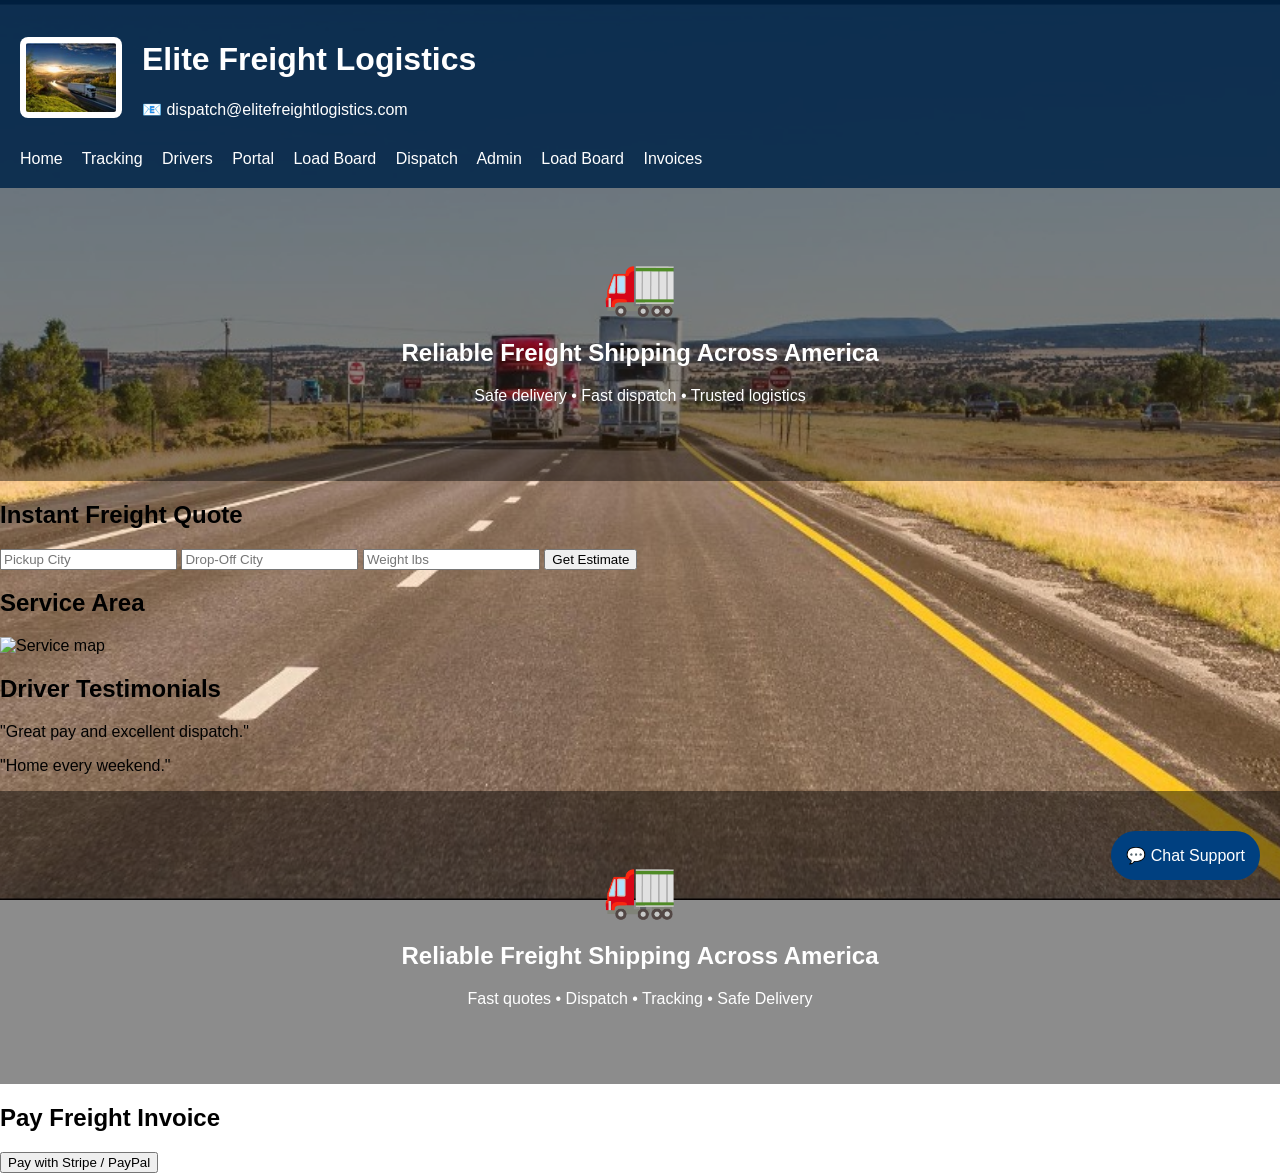
==== index.html @ e0ec9b9e "Update index.html" ====
<!DOCTYPE html>
<html lang="en">
<head>
<meta charset="UTF-8">
<meta name="viewport" content="width=device-width,initial-scale=1">
<title>Elite Freight Logistics</title>

<link rel="stylesheet" href="css/style.css">
</head>

<body>

<header>

<div class="logo-wrap">

<img src="assets/images/logo.jpg"
alt="Elite Freight Logistics Logo"
class="logo">

<div>

<h1>Elite Freight Logistics</h1>

<p>
📧
<a href="abrham@codentrucking.com">
dispatch@elitefreightlogistics.com
</a>
</p>

</div>

</div>

<nav>
<a href="index.html">Home</a>
<a href="pages/tracking.html">Tracking</a>
<a href="pages/drivers.html">Drivers</a>
<a href="pages/client-portal.html">Portal</a>
<a href="pages/load-board.html">Load Board</a>
<a href="pages/dispatch.html">Dispatch</a>

<a href="pages/admin.html">Admin</a>

<a href="pages/load-board.html">Load Board</a>

<a href="pages/invoices.html">Invoices</a>
</nav>

</header>

<section class="hero">
<div class="truck-animation">🚛</div>
<h2>Reliable Freight Shipping Across America</h2>
<p>
Safe delivery • Fast dispatch • Trusted logistics
</p>
</section>

<section class="quote-box">
<h2>Instant Freight Quote</h2>

<form id="quoteForm">
<input type="text" placeholder="Pickup City" required>
<input type="text" placeholder="Drop-Off City" required>
<input type="number" id="weight" placeholder="Weight lbs" required>
<button type="submit">Get Estimate</button>
</form>

<p id="quoteResult"></p>
</section>

<section class="map">
<h2>Service Area</h2>
<img src="assets/images/map.jpg" alt="Service map">
</section>

<section class="testimonials">
<h2>Driver Testimonials</h2>

<div class="card">
<p>"Great pay and excellent dispatch."</p>
</div>

<div class="card">
<p>"Home every weekend."</p>
</div>

</section>

<section class="hero">

<div class="truck-animation">
🚛
</div>

<h2>Reliable Freight Shipping Across America</h2>
<p>Fast quotes • Dispatch • Tracking • Safe Delivery</p>

</section>





<section class="payments">
<h2>Pay Freight Invoice</h2>

<button onclick="payNow()">Pay with Stripe / PayPal</button>
</section>

<div class="chat-button">
💬 Chat Support
</div>

<script src="js/script.js"></script>

</body>
</html>
---- css/style.css ----
body{
margin:0;
font-family:Arial,sans-serif;

background-image:url("../assets/images/bg-road.jpg");
background-size:cover;
background-position:center;
background-attachment:fixed;
}

header{
background:rgba(0,34,68,.92);
color:white;
padding:20px;
}

.logo-wrap{
display:flex;
align-items:center;
gap:20px;
flex-wrap:wrap;
}

.logo{
width:90px;
height:auto;
border-radius:8px;
background:white;
padding:6px;
}

header a{
color:#fff;
text-decoration:none;
}

nav{
margin-top:15px;
}

nav a{
margin-right:15px;
}

.chat-button{
position:fixed;
right:20px;
bottom:20px;
background:#004080;
color:white;
padding:15px;
border-radius:50px;
cursor:pointer;
}

.hero{
background:rgba(0,0,0,.45);
color:white;
padding:60px;
text-align:center;
}

.truck-animation{
font-size:60px;
animation:drive 8s linear infinite;
}

@keyframes drive{

0%{
transform:translateX(-100%);
}

100%{
transform:translateX(100%);
}

}
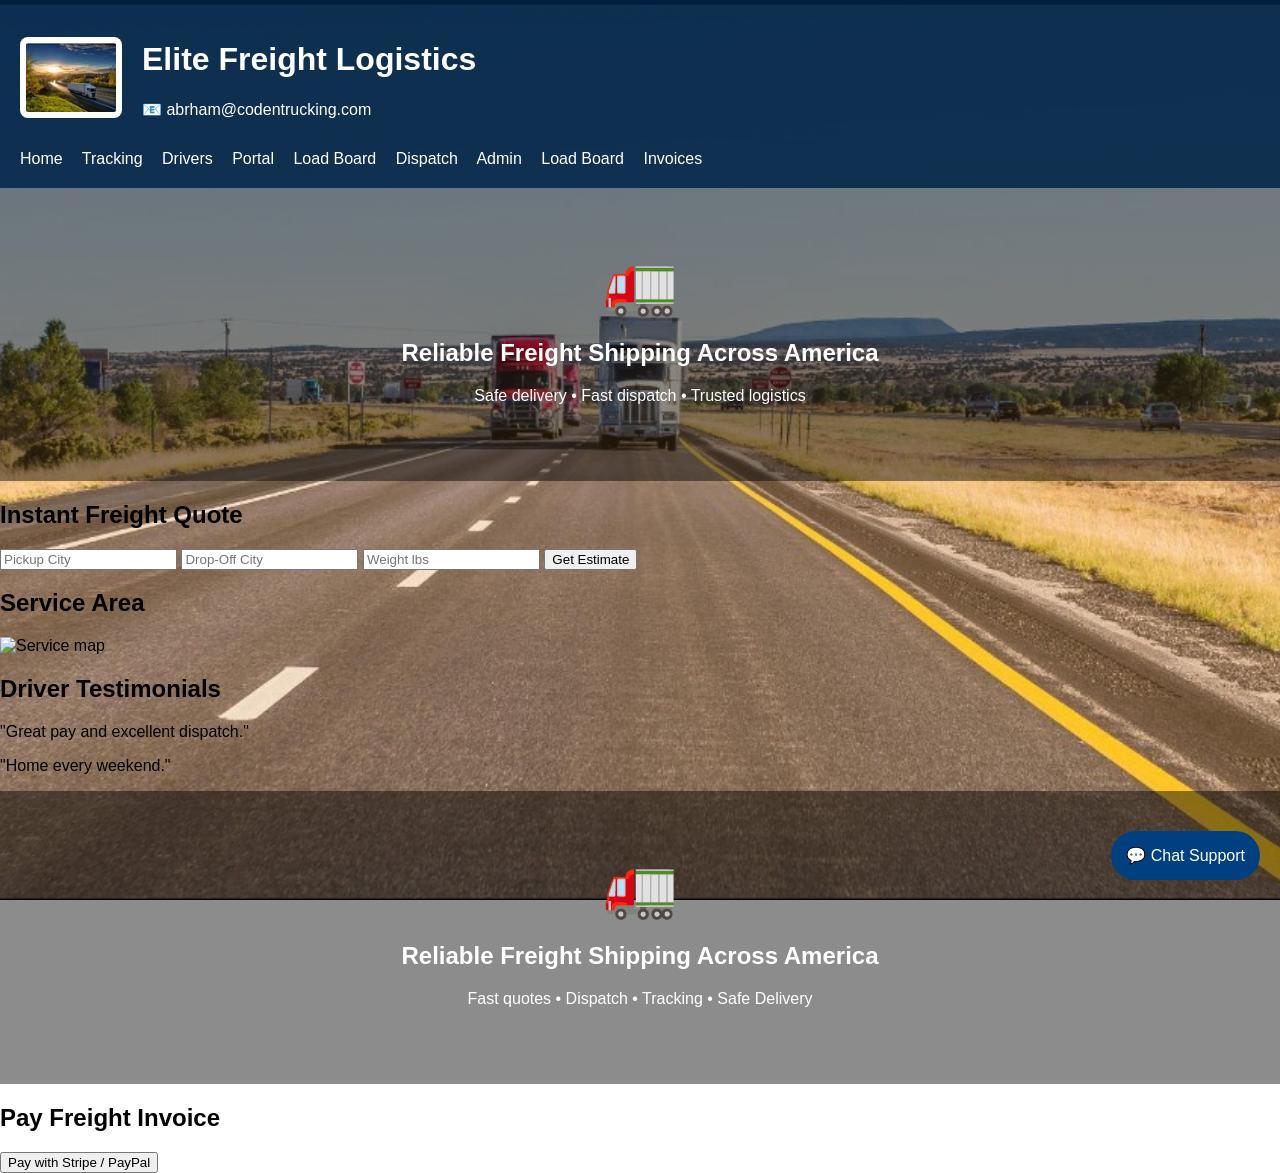
==== commit ade60547: "Update index.html" ====
--- a/index.html
+++ b/index.html
@@ -25,7 +25,7 @@
 <p>
 📧
 <a href="abrham@codentrucking.com">
-dispatch@elitefreightlogistics.com
+abrham@codentrucking.com
 </a>
 </p>
 
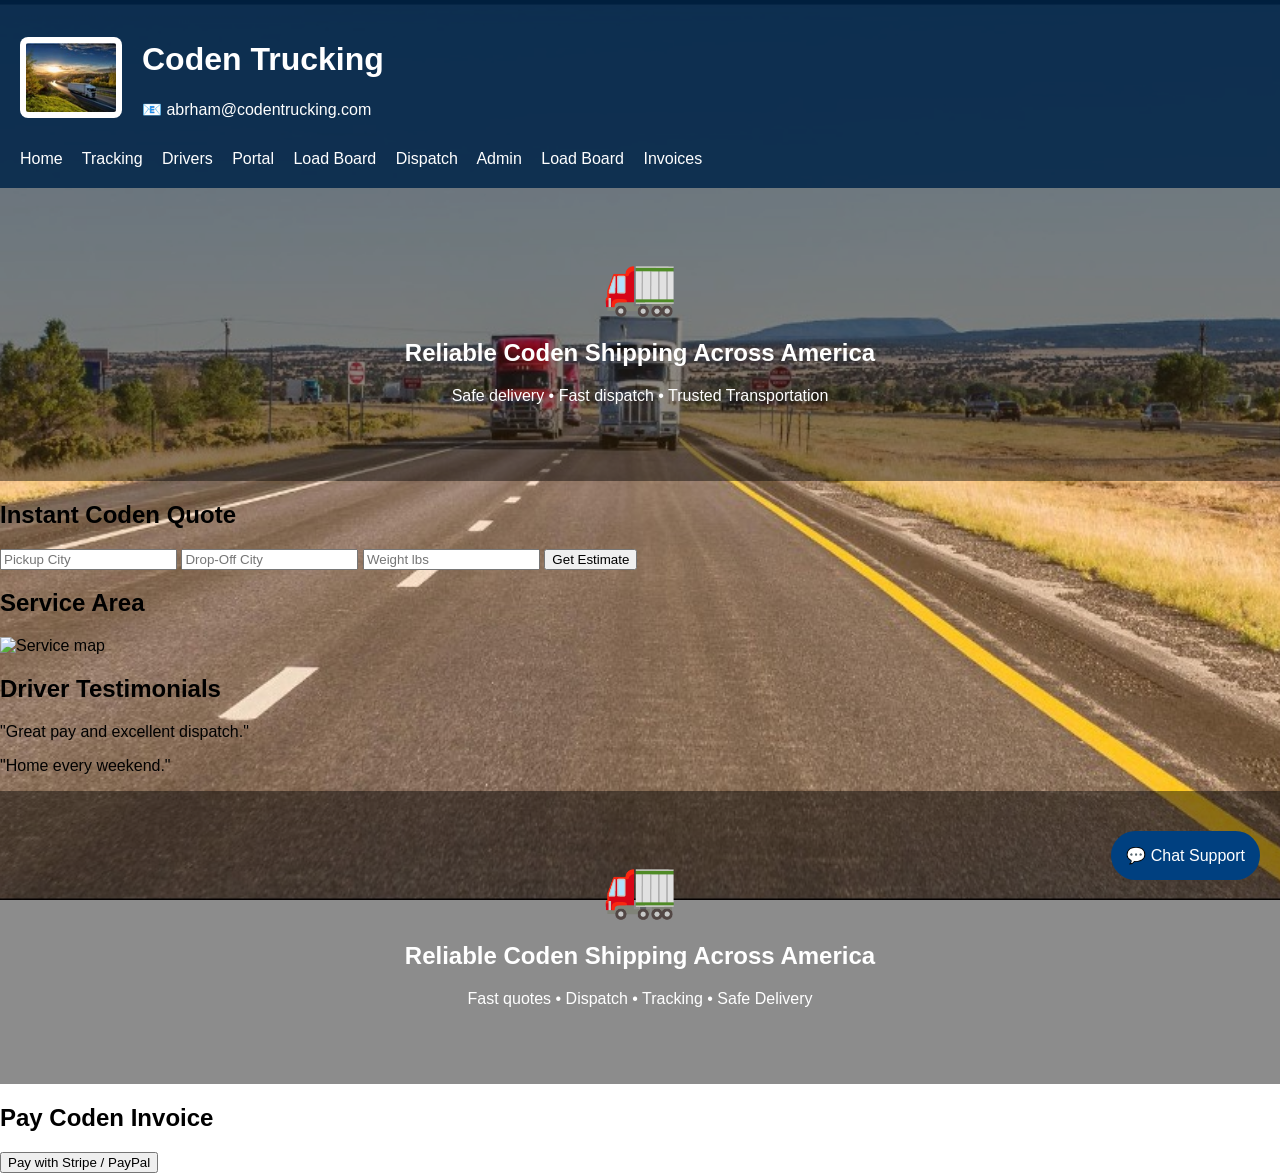
==== commit 0c04db3e: "Update index.html" ====
--- a/index.html
+++ b/index.html
@@ -3,7 +3,7 @@
 <head>
 <meta charset="UTF-8">
 <meta name="viewport" content="width=device-width,initial-scale=1">
-<title>Elite Freight Logistics</title>
+<title>Coden Trucking</title>
 
 <link rel="stylesheet" href="css/style.css">
 </head>
@@ -15,12 +15,12 @@
 <div class="logo-wrap">
 
 <img src="assets/images/logo.jpg"
-alt="Elite Freight Logistics Logo"
+alt="Coden Trucking Logo"
 class="logo">
 
 <div>
 
-<h1>Elite Freight Logistics</h1>
+<h1>Coden Trucking</h1>
 
 <p>
 📧
@@ -52,14 +52,14 @@
 
 <section class="hero">
 <div class="truck-animation">🚛</div>
-<h2>Reliable Freight Shipping Across America</h2>
+<h2>Reliable Coden Shipping Across America</h2>
 <p>
-Safe delivery • Fast dispatch • Trusted logistics
+Safe delivery • Fast dispatch • Trusted Transportation
 </p>
 </section>
 
 <section class="quote-box">
-<h2>Instant Freight Quote</h2>
+<h2>Instant Coden Quote</h2>
 
 <form id="quoteForm">
 <input type="text" placeholder="Pickup City" required>
@@ -95,7 +95,7 @@
 🚛
 </div>
 
-<h2>Reliable Freight Shipping Across America</h2>
+<h2>Reliable Coden Shipping Across America</h2>
 <p>Fast quotes • Dispatch • Tracking • Safe Delivery</p>
 
 </section>
@@ -105,7 +105,7 @@
 
 
 <section class="payments">
-<h2>Pay Freight Invoice</h2>
+<h2>Pay Coden Invoice</h2>
 
 <button onclick="payNow()">Pay with Stripe / PayPal</button>
 </section>
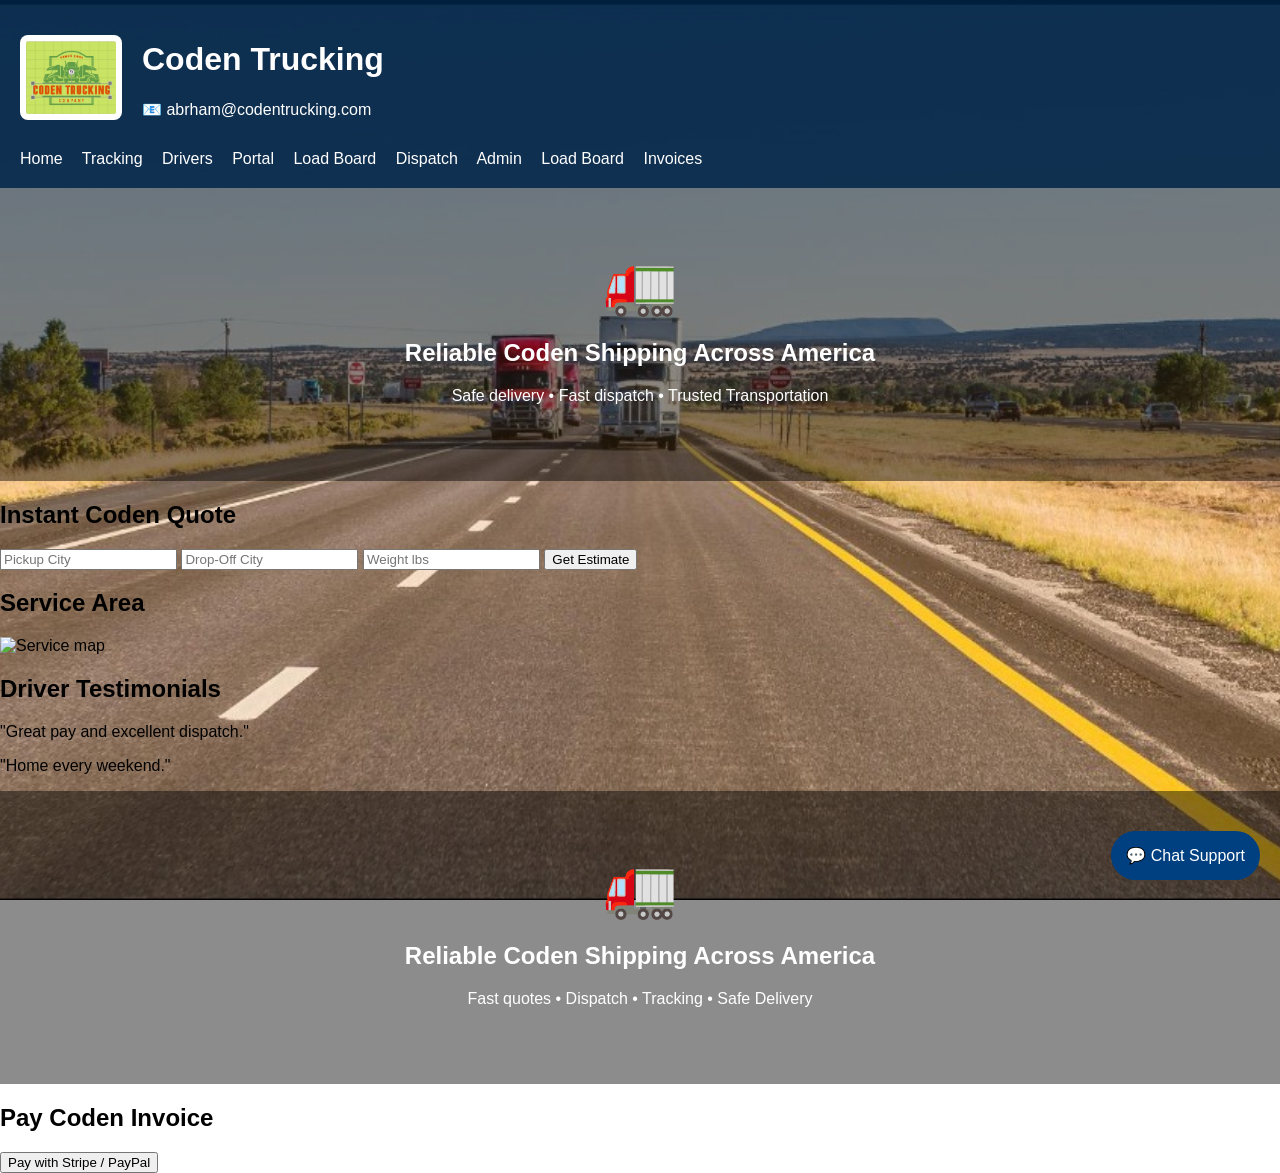
==== commit 7c061bb4: "Update index.html" ====
--- a/index.html
+++ b/index.html
@@ -14,7 +14,7 @@
 
 <div class="logo-wrap">
 
-<img src="assets/images/logo.jpg"
+<img src="assets/images/logo1.jpg"
 alt="Coden Trucking Logo"
 class="logo">
 
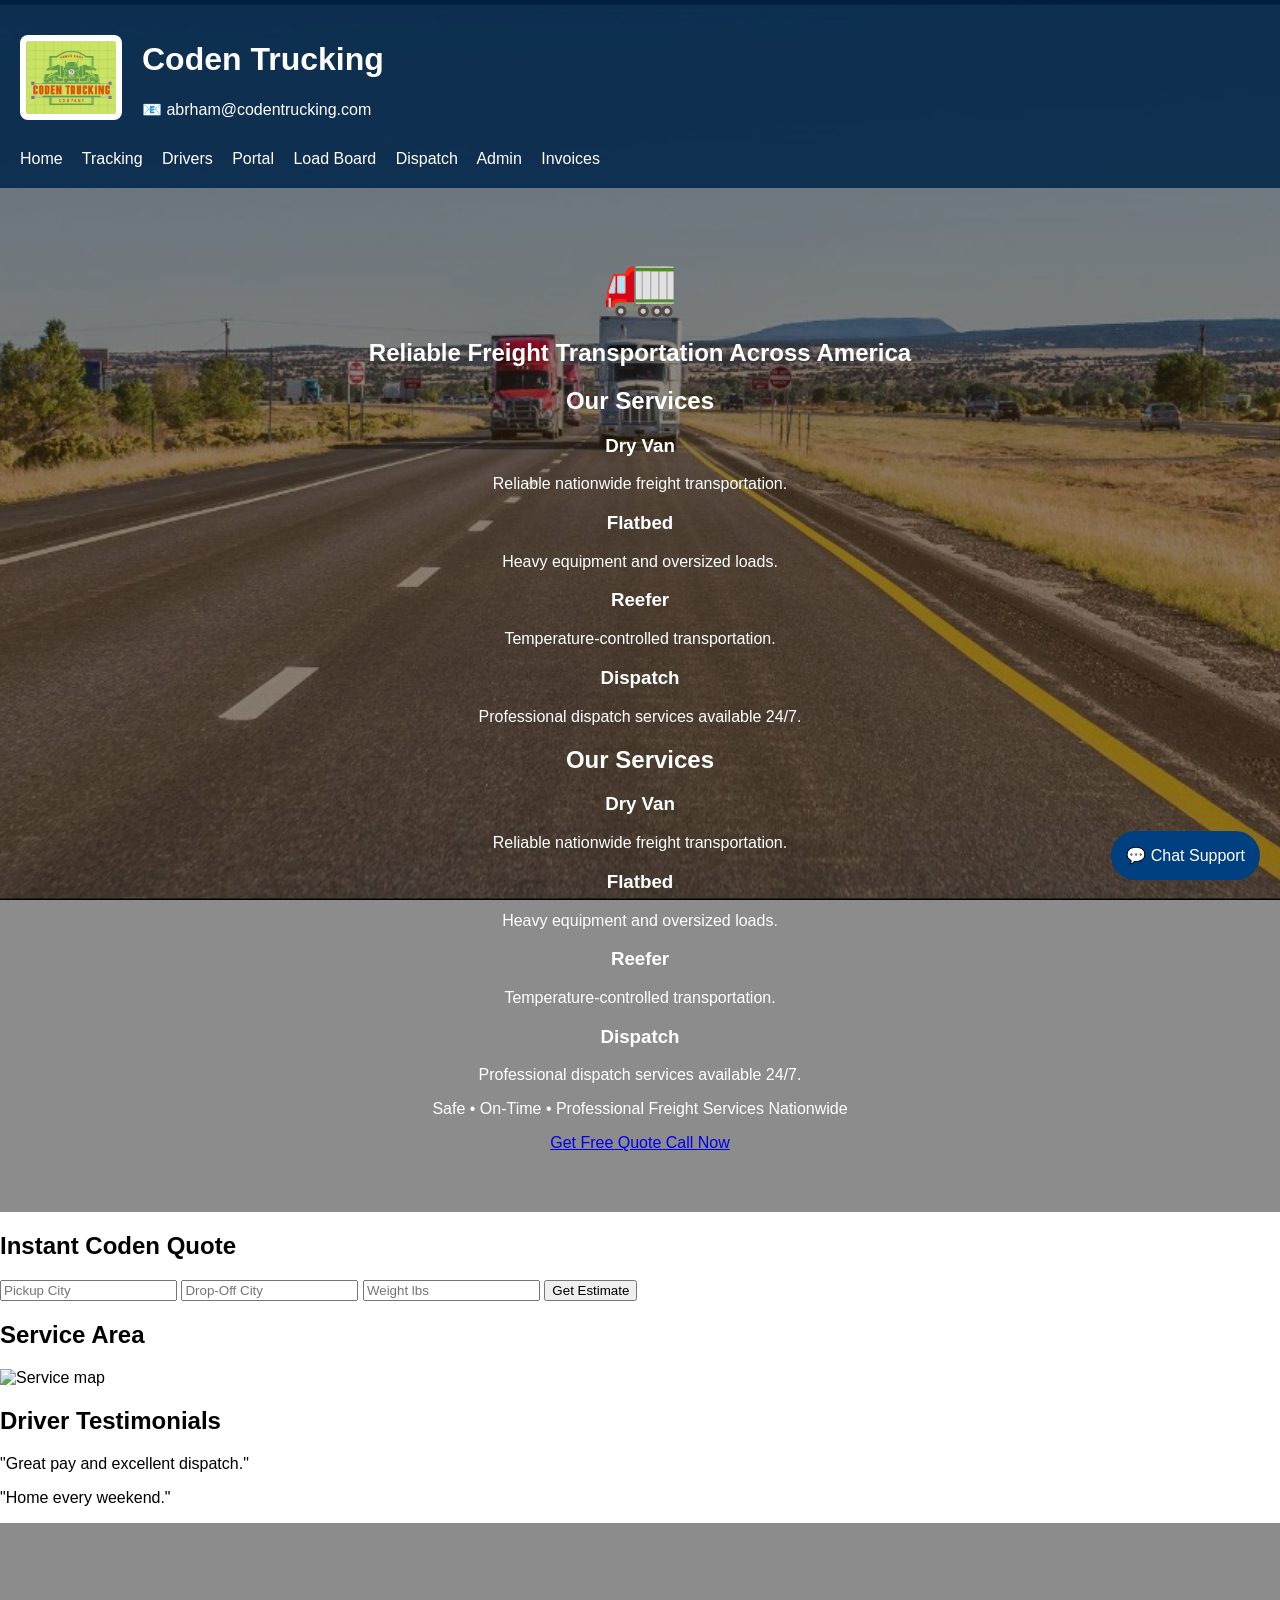
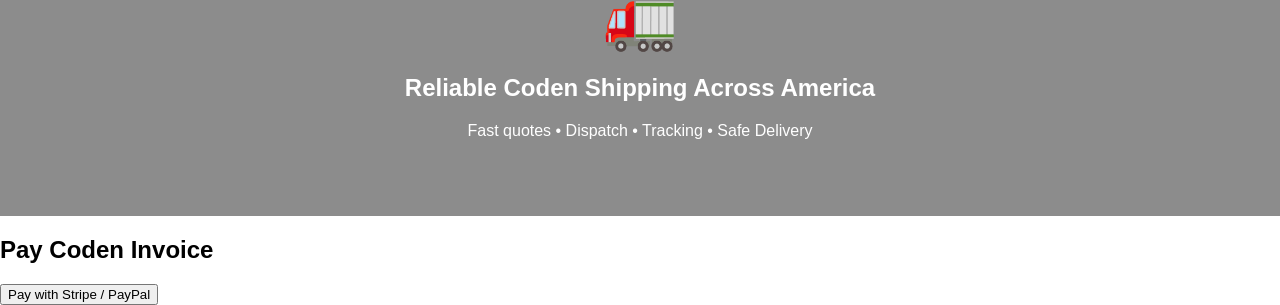
==== commit fb156943: "Update index.html" ====
--- a/index.html
+++ b/index.html
@@ -24,11 +24,9 @@
 
 <p>
 📧
-<a href="abrham@codentrucking.com">
-abrham@codentrucking.com
-</a>
+<a href="mailto:abrham@codentrucking.com">
+abrham@codentrucking.com </a>
 </p>
-
 </div>
 
 </div>
@@ -40,11 +38,7 @@
 <a href="pages/client-portal.html">Portal</a>
 <a href="pages/load-board.html">Load Board</a>
 <a href="pages/dispatch.html">Dispatch</a>
-
 <a href="pages/admin.html">Admin</a>
-
-<a href="pages/load-board.html">Load Board</a>
-
 <a href="pages/invoices.html">Invoices</a>
 </nav>
 
@@ -52,10 +46,82 @@
 
 <section class="hero">
 <div class="truck-animation">🚛</div>
-<h2>Reliable Coden Shipping Across America</h2>
+  
+<h2>Reliable Freight Transportation Across America</h2>
+
+<section class="services">
+
+<h2>Our Services</h2>
+
+<div class="service-grid">
+
+<div class="card">
+<h3>Dry Van</h3>
+<p>Reliable nationwide freight transportation.</p>
+</div>
+
+<div class="card">
+<h3>Flatbed</h3>
+<p>Heavy equipment and oversized loads.</p>
+</div>
+
+<div class="card">
+<h3>Reefer</h3>
+<p>Temperature-controlled transportation.</p>
+</div>
+
+<div class="card">
+<h3>Dispatch</h3>
+<p>Professional dispatch services available 24/7.</p>
+</div>
+
+</div>
+
+</section>
+
+<section class="services">
+
+<h2>Our Services</h2>
+
+<div class="service-grid">
+
+<div class="card">
+<h3>Dry Van</h3>
+<p>Reliable nationwide freight transportation.</p>
+</div>
+
+<div class="card">
+<h3>Flatbed</h3>
+<p>Heavy equipment and oversized loads.</p>
+</div>
+
+<div class="card">
+<h3>Reefer</h3>
+<p>Temperature-controlled transportation.</p>
+</div>
+
+<div class="card">
+<h3>Dispatch</h3>
+<p>Professional dispatch services available 24/7.</p>
+</div>
+
+</div>
+
+</section>
+
 <p>
-Safe delivery • Fast dispatch • Trusted Transportation
+Safe • On-Time • Professional Freight Services Nationwide
 </p>
+
+<div class="hero-buttons">
+    <a href="pages/quote.html" class="btn-primary">
+        Get Free Quote
+    </a>
+
+    <a href="tel:+15103953186" class="btn-secondary">
+        Call Now
+    </a>
+</div>
 </section>
 
 <section class="quote-box">
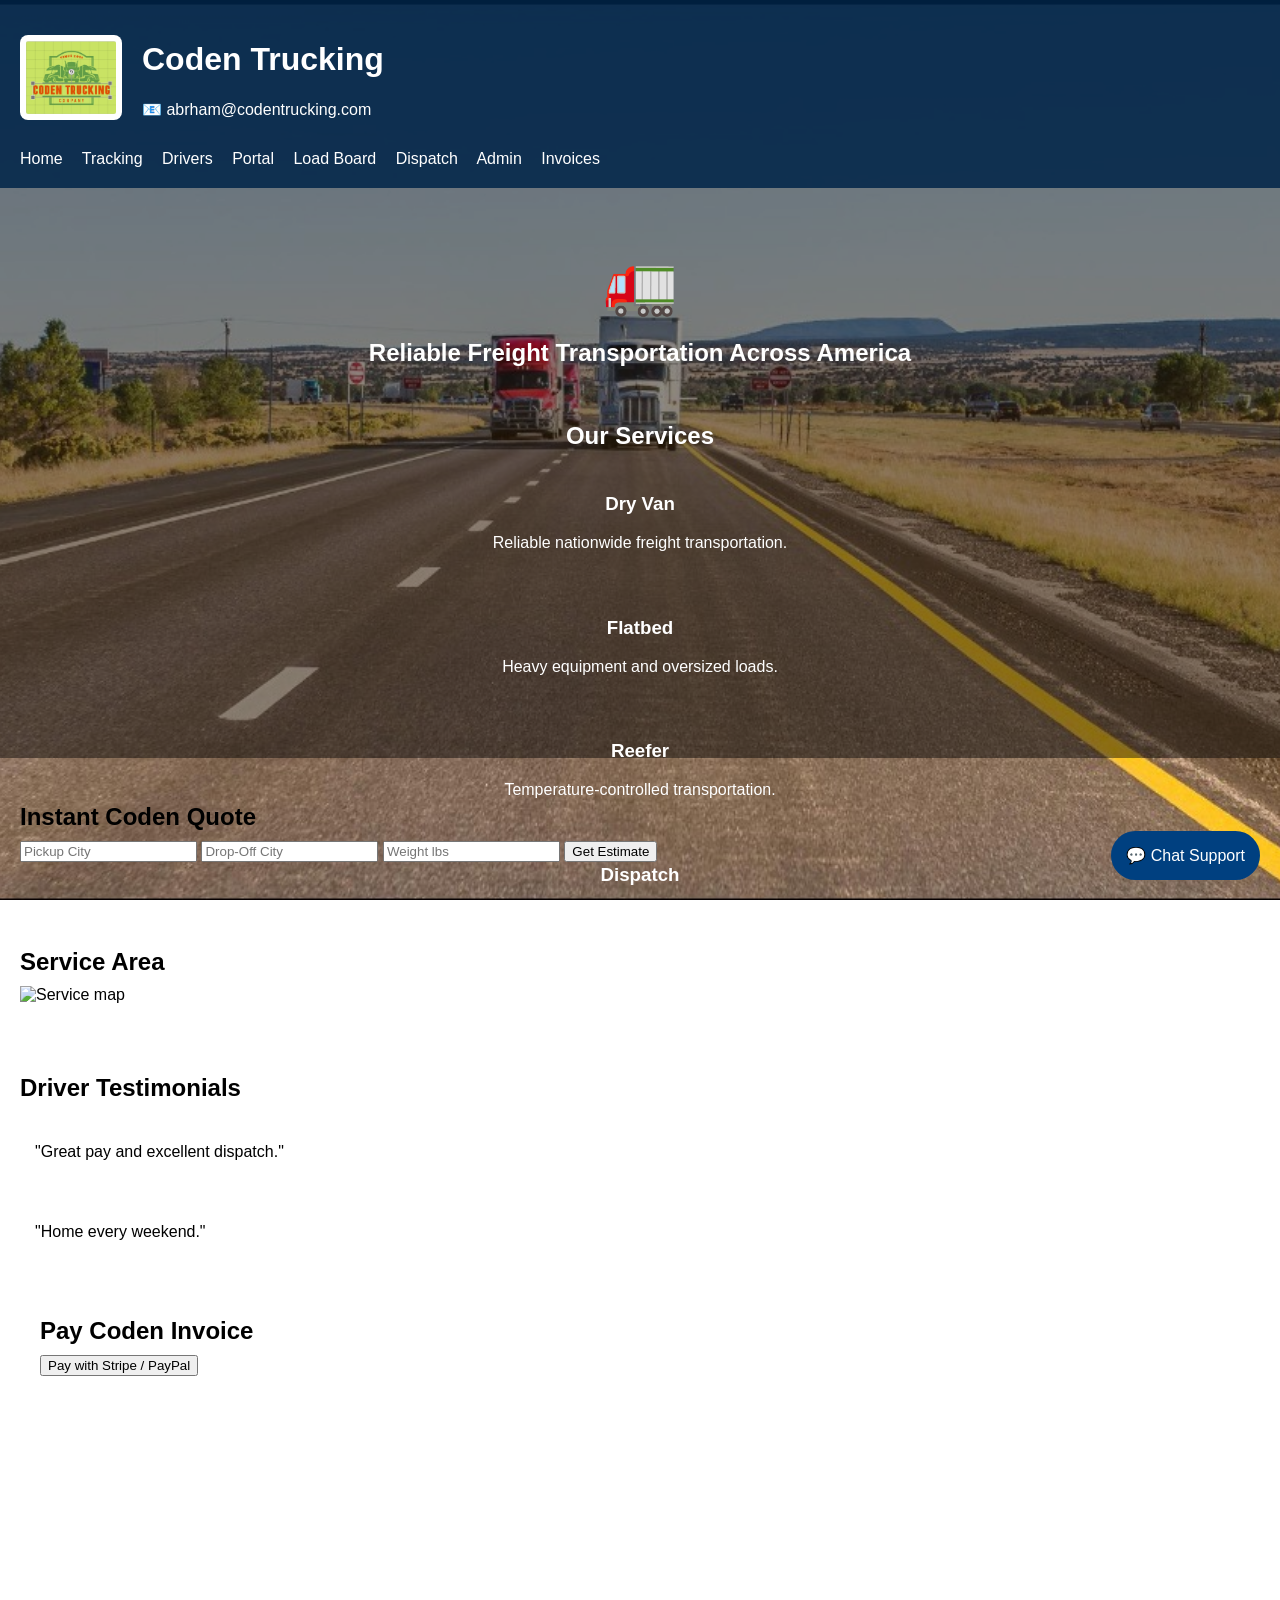
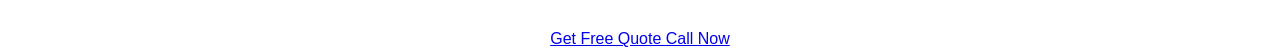
==== commit b2b2f19d: "Update index.html" ====
--- a/index.html
+++ b/index.html
@@ -153,18 +153,6 @@
 <p>"Home every weekend."</p>
 </div>
 
-</section>
-
-<section class="hero">
-
-<div class="truck-animation">
-🚛
-</div>
-
-<h2>Reliable Coden Shipping Across America</h2>
-<p>Fast quotes • Dispatch • Tracking • Safe Delivery</p>
-
-</section>
 
 
 
--- a/css/style.css
+++ b/css/style.css
@@ -6,6 +6,21 @@
 background-size:cover;
 background-position:center;
 background-attachment:fixed;
+}
+.hero {
+    height: 50vh;
+    padding: 40px 20px;
+}
+section {
+    padding: 25px 20px;
+}
+
+h2 {
+    margin-bottom: 10px;
+}
+
+.card {
+    padding: 15px;
 }
 
 header{
@@ -75,4 +90,4 @@
 transform:translateX(100%);
 }
 
-}+}
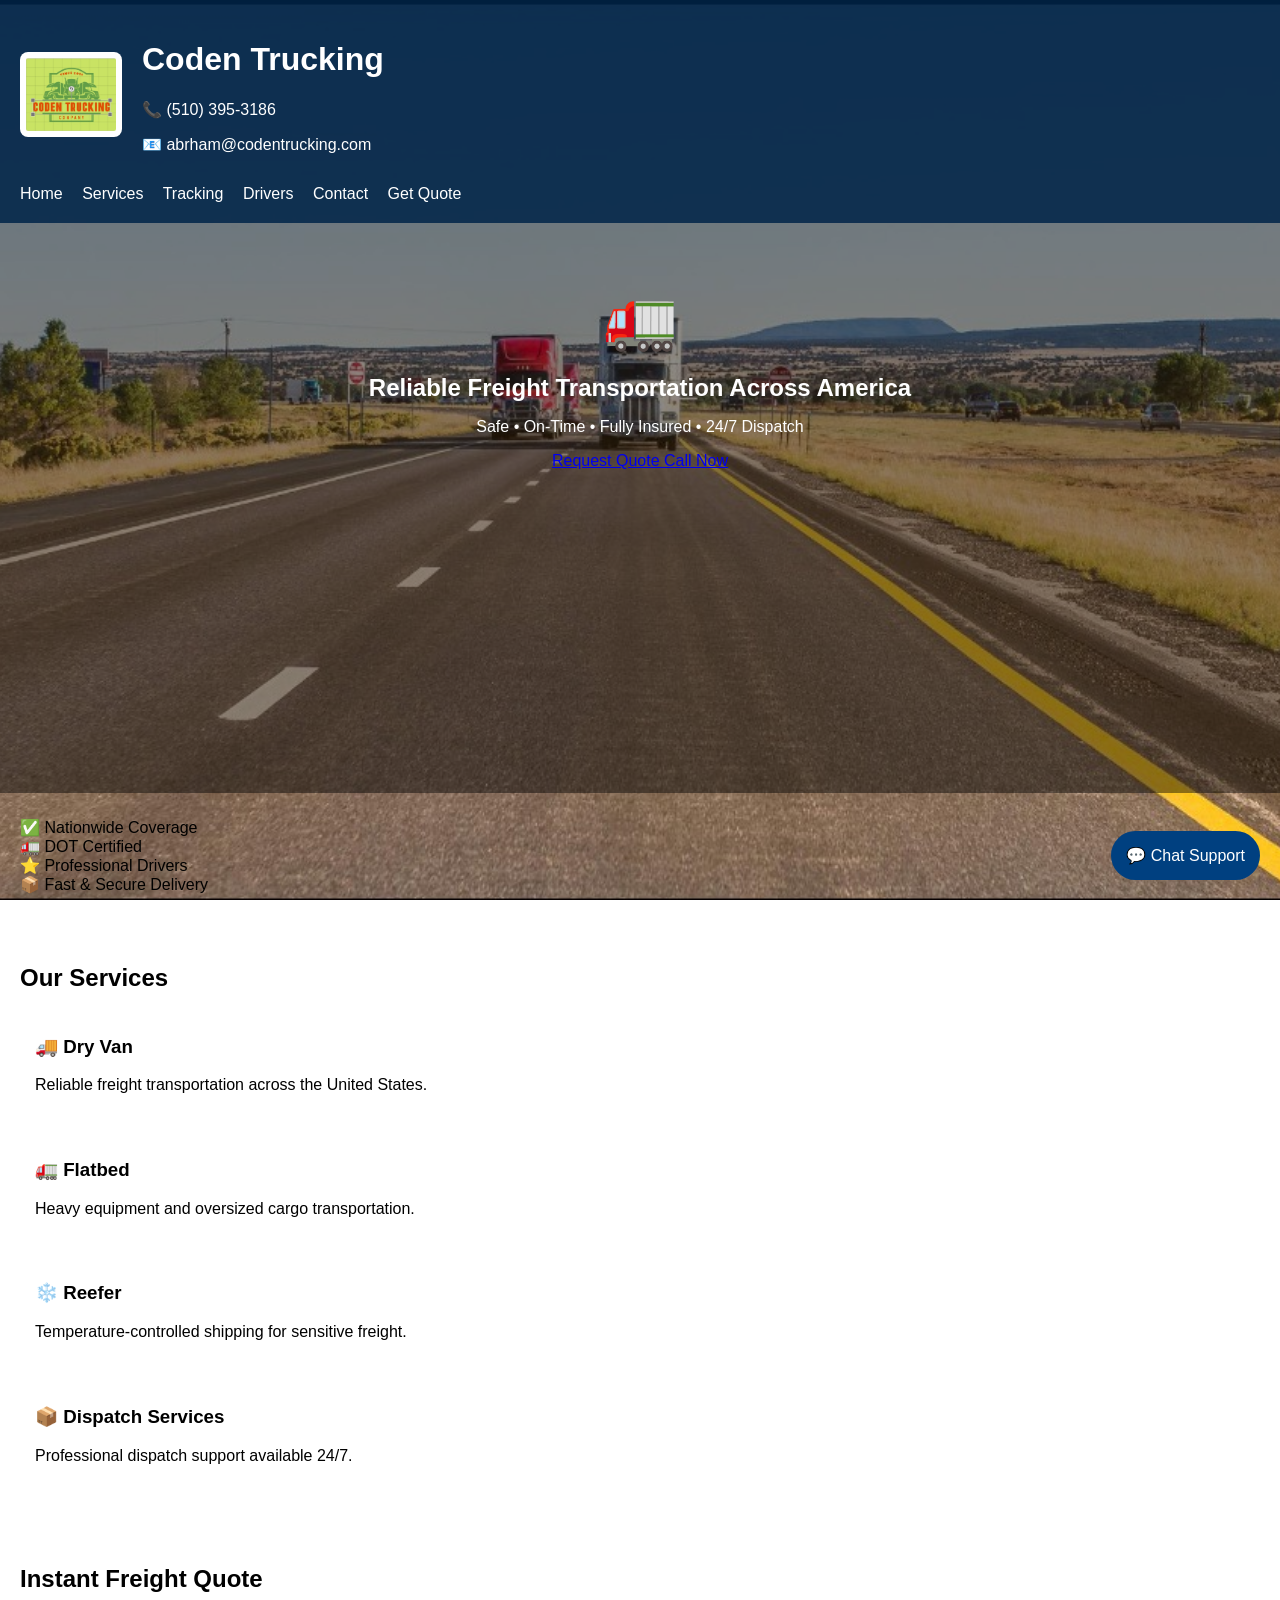
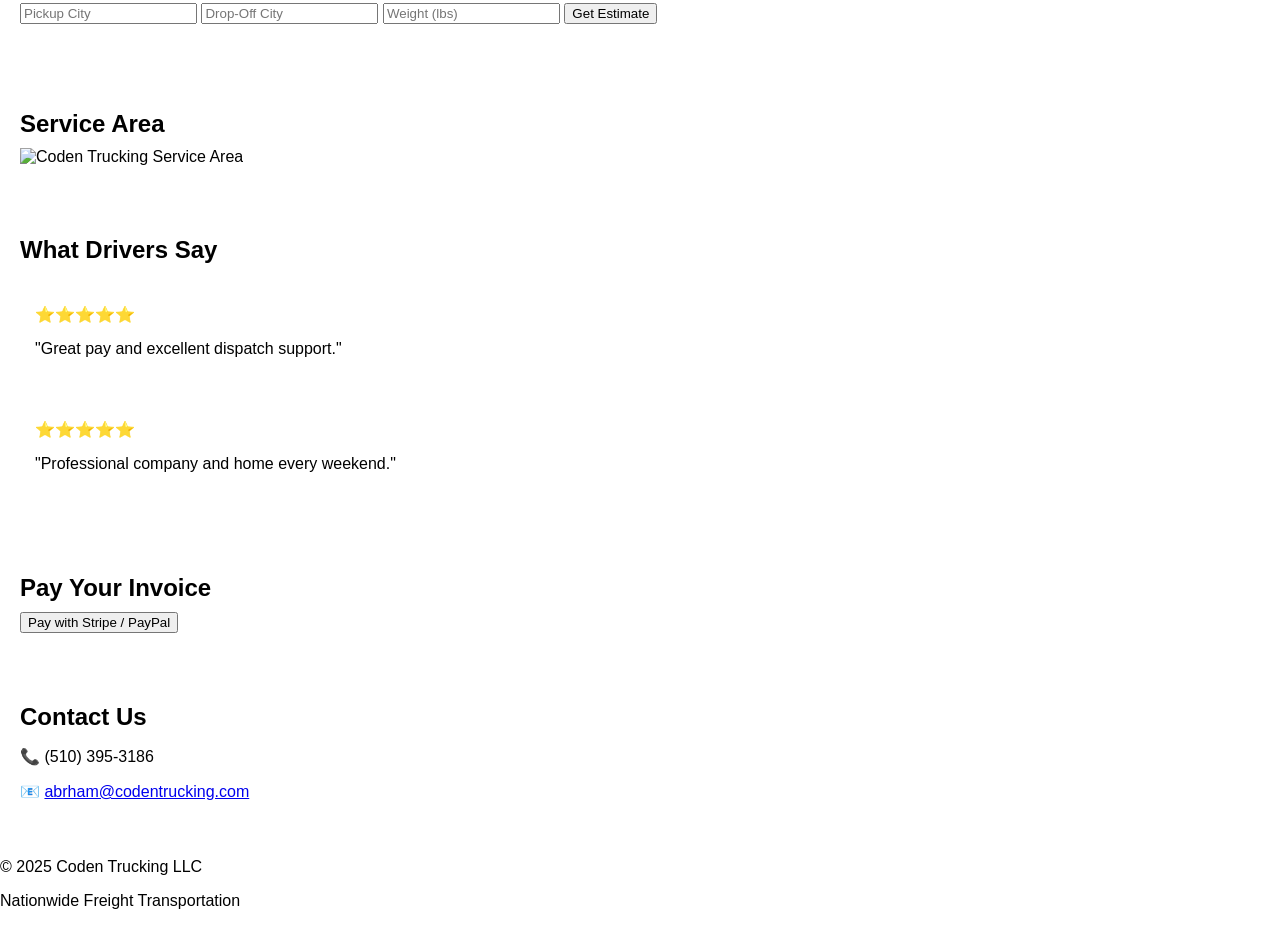
==== commit 469333e5: "Update index.html" ====
--- a/index.html
+++ b/index.html
@@ -1,171 +1,244 @@
 <!DOCTYPE html>
 <html lang="en">
 <head>
-<meta charset="UTF-8">
-<meta name="viewport" content="width=device-width,initial-scale=1">
-<title>Coden Trucking</title>
-
-<link rel="stylesheet" href="css/style.css">
+    <meta charset="UTF-8">
+    <meta name="viewport" content="width=device-width, initial-scale=1.0">
+    <title>Coden Trucking | Nationwide Freight & Logistics</title>
+
+    <link rel="stylesheet" href="css/style.css">
 </head>
 
 <body>
 
 <header>
 
-<div class="logo-wrap">
-
-<img src="assets/images/logo1.jpg"
-alt="Coden Trucking Logo"
-class="logo">
-
-<div>
-
-<h1>Coden Trucking</h1>
-
-<p>
-📧
-<a href="mailto:abrham@codentrucking.com">
-abrham@codentrucking.com </a>
-</p>
-</div>
-
-</div>
-
-<nav>
-<a href="index.html">Home</a>
-<a href="pages/tracking.html">Tracking</a>
-<a href="pages/drivers.html">Drivers</a>
-<a href="pages/client-portal.html">Portal</a>
-<a href="pages/load-board.html">Load Board</a>
-<a href="pages/dispatch.html">Dispatch</a>
-<a href="pages/admin.html">Admin</a>
-<a href="pages/invoices.html">Invoices</a>
-</nav>
+    <div class="logo-wrap">
+        <img src="assets/images/logo1.jpg"
+             alt="Coden Trucking Logo"
+             class="logo">
+
+        <div class="company-info">
+            <h1>Coden Trucking</h1>
+
+            <p>📞 <a href="tel:+15103953186">(510) 395-3186</a></p>
+
+            <p>
+                📧
+                <a href="mailto:abrham@codentrucking.com">
+                    abrham@codentrucking.com
+                </a>
+            </p>
+        </div>
+    </div>
+
+    <nav>
+        <a href="index.html">Home</a>
+        <a href="#services">Services</a>
+        <a href="pages/tracking.html">Tracking</a>
+        <a href="pages/drivers.html">Drivers</a>
+        <a href="#contact">Contact</a>
+
+        <a class="quote-btn" href="#quote">
+            Get Quote
+        </a>
+    </nav>
 
 </header>
 
+<!-- HERO -->
+
 <section class="hero">
-<div class="truck-animation">🚛</div>
-  
-<h2>Reliable Freight Transportation Across America</h2>
-
-<section class="services">
-
-<h2>Our Services</h2>
-
-<div class="service-grid">
-
-<div class="card">
-<h3>Dry Van</h3>
-<p>Reliable nationwide freight transportation.</p>
-</div>
-
-<div class="card">
-<h3>Flatbed</h3>
-<p>Heavy equipment and oversized loads.</p>
-</div>
-
-<div class="card">
-<h3>Reefer</h3>
-<p>Temperature-controlled transportation.</p>
-</div>
-
-<div class="card">
-<h3>Dispatch</h3>
-<p>Professional dispatch services available 24/7.</p>
-</div>
-
-</div>
-
-</section>
-
-<section class="services">
-
-<h2>Our Services</h2>
-
-<div class="service-grid">
-
-<div class="card">
-<h3>Dry Van</h3>
-<p>Reliable nationwide freight transportation.</p>
-</div>
-
-<div class="card">
-<h3>Flatbed</h3>
-<p>Heavy equipment and oversized loads.</p>
-</div>
-
-<div class="card">
-<h3>Reefer</h3>
-<p>Temperature-controlled transportation.</p>
-</div>
-
-<div class="card">
-<h3>Dispatch</h3>
-<p>Professional dispatch services available 24/7.</p>
-</div>
-
-</div>
-
-</section>
-
-<p>
-Safe • On-Time • Professional Freight Services Nationwide
-</p>
-
-<div class="hero-buttons">
-    <a href="pages/quote.html" class="btn-primary">
-        Get Free Quote
-    </a>
-
-    <a href="tel:+15103953186" class="btn-secondary">
-        Call Now
-    </a>
-</div>
-</section>
-
-<section class="quote-box">
-<h2>Instant Coden Quote</h2>
-
-<form id="quoteForm">
-<input type="text" placeholder="Pickup City" required>
-<input type="text" placeholder="Drop-Off City" required>
-<input type="number" id="weight" placeholder="Weight lbs" required>
-<button type="submit">Get Estimate</button>
-</form>
-
-<p id="quoteResult"></p>
-</section>
+
+    <div class="truck-animation">🚛</div>
+
+    <h2>Reliable Freight Transportation Across America</h2>
+
+    <p>
+        Safe • On-Time • Fully Insured • 24/7 Dispatch
+    </p>
+
+    <div class="hero-buttons">
+
+        <a href="#quote" class="btn-primary">
+            Request Quote
+        </a>
+
+        <a href="tel:+15103953186" class="btn-secondary">
+            Call Now
+        </a>
+
+    </div>
+
+</section>
+
+<!-- TRUST -->
+
+<section class="trust">
+
+    <div>✅ Nationwide Coverage</div>
+    <div>🚛 DOT Certified</div>
+    <div>⭐ Professional Drivers</div>
+    <div>📦 Fast & Secure Delivery</div>
+
+</section>
+
+<!-- SERVICES -->
+
+<section id="services" class="services">
+
+    <h2>Our Services</h2>
+
+    <div class="service-grid">
+
+        <div class="card">
+            <h3>🚚 Dry Van</h3>
+            <p>Reliable freight transportation across the United States.</p>
+        </div>
+
+        <div class="card">
+            <h3>🚛 Flatbed</h3>
+            <p>Heavy equipment and oversized cargo transportation.</p>
+        </div>
+
+        <div class="card">
+            <h3>❄️ Reefer</h3>
+            <p>Temperature-controlled shipping for sensitive freight.</p>
+        </div>
+
+        <div class="card">
+            <h3>📦 Dispatch Services</h3>
+            <p>Professional dispatch support available 24/7.</p>
+        </div>
+
+    </div>
+
+</section>
+
+<!-- QUOTE -->
+
+<section id="quote" class="quote-box">
+
+    <h2>Instant Freight Quote</h2>
+
+    <form id="quoteForm">
+
+        <input
+            type="text"
+            placeholder="Pickup City"
+            required>
+
+        <input
+            type="text"
+            placeholder="Drop-Off City"
+            required>
+
+        <input
+            type="number"
+            id="weight"
+            placeholder="Weight (lbs)"
+            required>
+
+        <button type="submit">
+            Get Estimate
+        </button>
+
+    </form>
+
+    <p id="quoteResult"></p>
+
+</section>
+
+<!-- SERVICE AREA -->
 
 <section class="map">
-<h2>Service Area</h2>
-<img src="assets/images/map.jpg" alt="Service map">
-</section>
+
+    <h2>Service Area</h2>
+
+    <img
+        src="assets/images/map.jpg"
+        alt="Coden Trucking Service Area">
+
+</section>
+
+<!-- TESTIMONIALS -->
 
 <section class="testimonials">
-<h2>Driver Testimonials</h2>
-
-<div class="card">
-<p>"Great pay and excellent dispatch."</p>
-</div>
-
-<div class="card">
-<p>"Home every weekend."</p>
-</div>
-
-
-
-
-
+
+    <h2>What Drivers Say</h2>
+
+    <div class="service-grid">
+
+        <div class="card">
+            <p>
+                ⭐⭐⭐⭐⭐
+            </p>
+
+            <p>
+                "Great pay and excellent dispatch support."
+            </p>
+        </div>
+
+        <div class="card">
+            <p>
+                ⭐⭐⭐⭐⭐
+            </p>
+
+            <p>
+                "Professional company and home every weekend."
+            </p>
+        </div>
+
+    </div>
+
+</section>
+
+<!-- PAYMENTS -->
 
 <section class="payments">
-<h2>Pay Coden Invoice</h2>
-
-<button onclick="payNow()">Pay with Stripe / PayPal</button>
-</section>
+
+    <h2>Pay Your Invoice</h2>
+
+    <button onclick="payNow()">
+        Pay with Stripe / PayPal
+    </button>
+
+</section>
+
+<!-- CONTACT -->
+
+<section id="contact" class="contact">
+
+    <h2>Contact Us</h2>
+
+    <p>📞 (510) 395-3186</p>
+
+    <p>
+        📧
+        <a href="mailto:abrham@codentrucking.com">
+            abrham@codentrucking.com
+        </a>
+    </p>
+
+</section>
+
+<!-- FOOTER -->
+
+<footer>
+
+    <p>
+        © 2025 Coden Trucking LLC
+    </p>
+
+    <p>
+        Nationwide Freight Transportation
+    </p>
+
+</footer>
+
+<!-- CHAT -->
 
 <div class="chat-button">
-💬 Chat Support
+    💬 Chat Support
 </div>
 
 <script src="js/script.js"></script>
